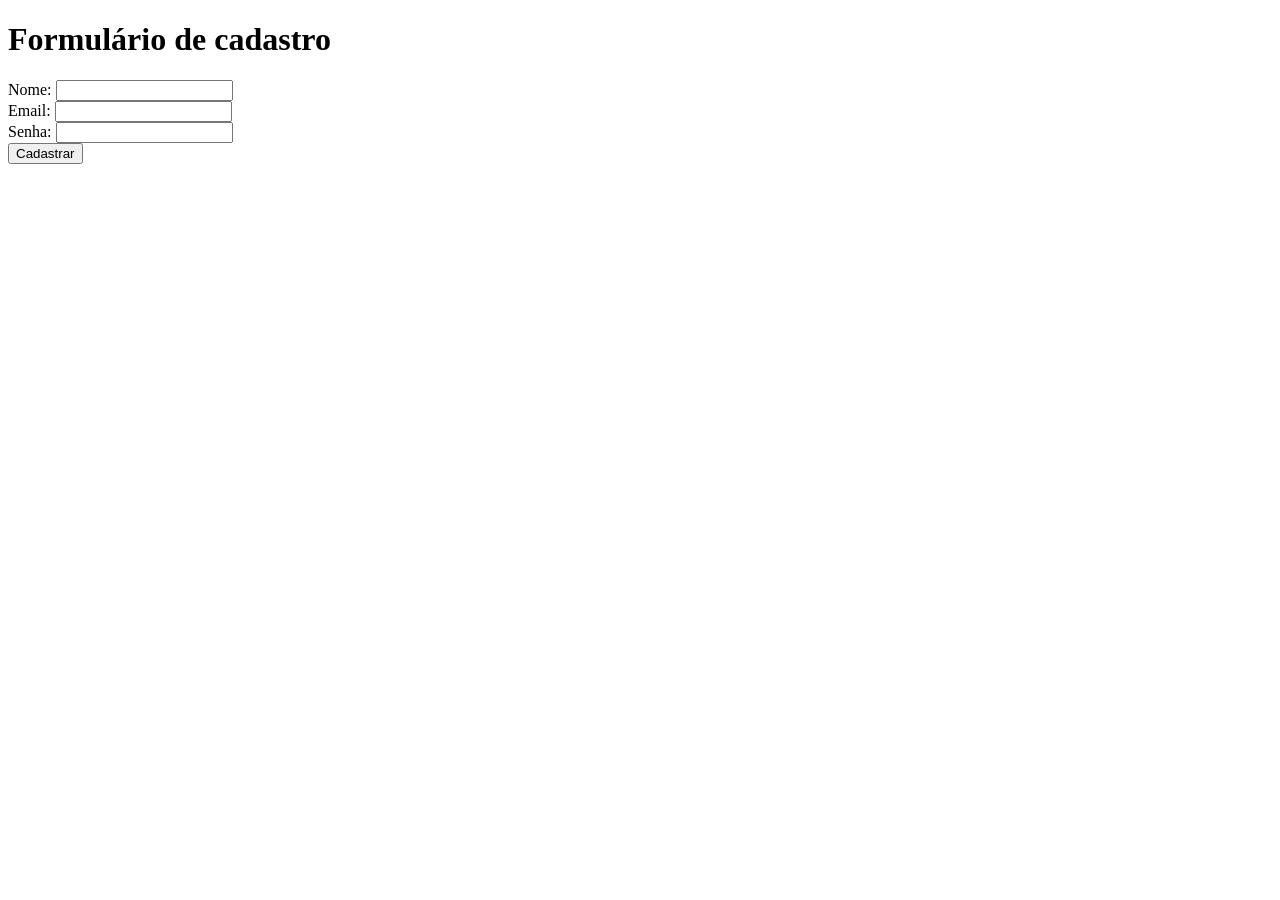
==== index.html @ 6d93109b "exercicio de html" ====
<!DOCTYPE html>
<html lang="pt-br">
<head>
    <meta charset="UTF-8">
    <meta name="viewport" content="width=device-width, initial-scale=1.0">
    <title>Formulário de Cadastro</title>
</head>
<body>
    <h1>Formulário de cadastro</h1>
        <form>
            <label for="nome">Nome:</label>
            <input id="nome"  type="text">
            <br>
            <label for="email">Email:</label>
            <input  id="email" type="email">
            <br>
            <label for="senha">Senha:</label>
            <input  id="senha" type="password">
            <br>
            <button type="submit">Cadastrar</button>
        </form>
</body>
</html>
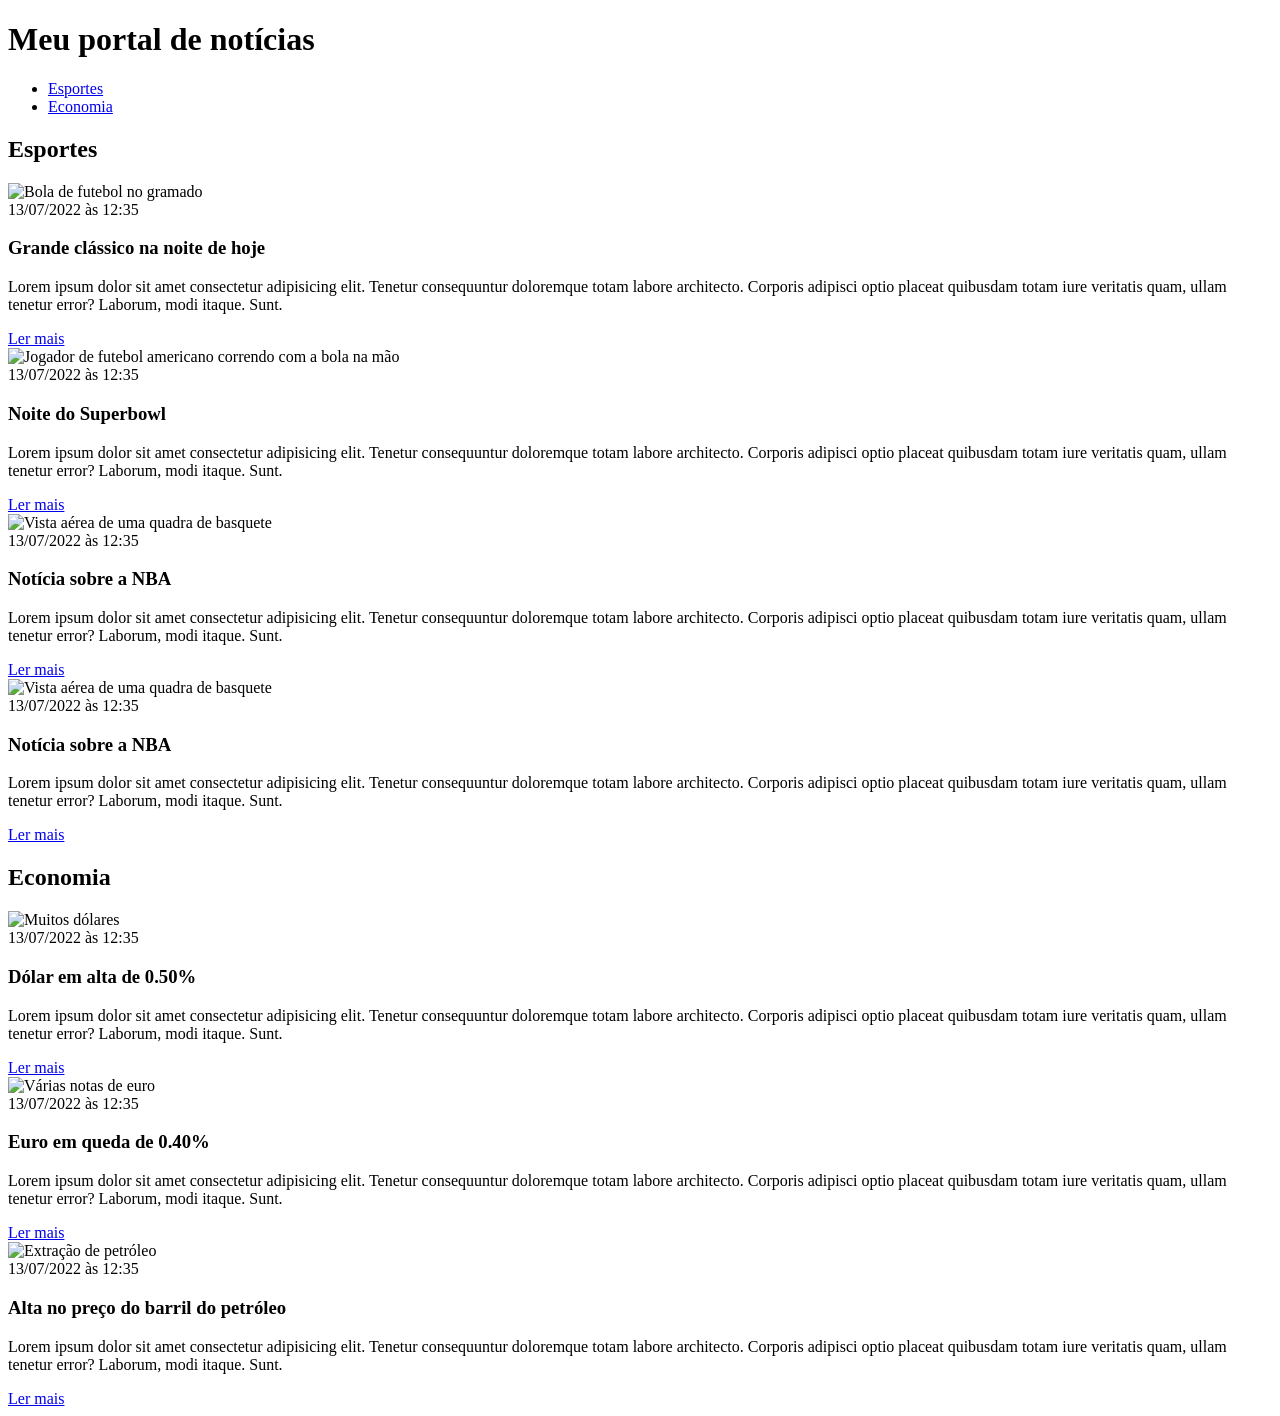
==== commit fdc6e7a4: "preparando exercicio css" ====
--- a/index.html
+++ b/index.html
@@ -1,23 +1,108 @@
-<!DOCTYPE html>
-<html lang="pt-br">
-<head>
-    <meta charset="UTF-8">
-    <meta name="viewport" content="width=device-width, initial-scale=1.0">
-    <title>Formulário de Cadastro</title>
-</head>
-<body>
-    <h1>Formulário de cadastro</h1>
-        <form>
-            <label for="nome">Nome:</label>
-            <input id="nome"  type="text">
-            <br>
-            <label for="email">Email:</label>
-            <input  id="email" type="email">
-            <br>
-            <label for="senha">Senha:</label>
-            <input  id="senha" type="password">
-            <br>
-            <button type="submit">Cadastrar</button>
-        </form>
-</body>
+<!DOCTYPE html>
+<html lang="pt-BR">
+<head>
+    <meta charset="UTF-8">
+    <meta http-equiv="X-UA-Compatible" content="IE=edge">
+    <meta name="viewport" content="width=device-width, initial-scale=1.0">
+    <title>Meu portal de notícias</title>
+    <link rel="stylesheet" href="./main.css" />
+</head>
+<body>
+    <header>
+        <h1>Meu portal de notícias</h1>
+        <nav>
+            <ul>
+                <li>
+                    <a href="#sports" title="Ir para a seção de esportes">Esportes</a>
+                </li>
+                <li>
+                    <a href="#economy" title="Ir para a seção de notícias">Economia</a>
+                </li>
+            </ul>
+        </nav>
+    </header>
+    <section>
+        <h2>Esportes</h2>
+        <article>
+            <img src="./imagens/futebol.jpg" alt="Bola de futebol no gramado" />
+            <header>
+                <time>13/07/2022 às 12:35</time>
+            </header>
+            <h3>Grande clássico na noite de hoje</h3>
+            <p>
+                Lorem ipsum dolor sit amet consectetur adipisicing elit. Tenetur consequuntur doloremque totam labore architecto. Corporis adipisci optio placeat quibusdam totam iure veritatis quam, ullam tenetur error? Laborum, modi itaque. Sunt.
+            </p>
+            <a href="#" title="Leia a notícia completa">Ler mais</a>
+        </article>
+        <article>
+            <img src="./imagens/futebol-americano.jpg" alt="Jogador de futebol americano correndo com a bola na mão" />
+            <header>
+                <time>13/07/2022 às 12:35</time>
+            </header>
+            <h3>Noite do Superbowl</h3>
+            <p>
+                Lorem ipsum dolor sit amet consectetur adipisicing elit. Tenetur consequuntur doloremque totam labore architecto. Corporis adipisci optio placeat quibusdam totam iure veritatis quam, ullam tenetur error? Laborum, modi itaque. Sunt.
+            </p>
+            <a href="#" title="Leia a notícia completa">Ler mais</a>
+        </article>
+        <article>
+            <img src="./imagens/basquete.jpg" title="Vista aérea de uma quadra de basquete" />
+            <header>
+                <time>13/07/2022 às 12:35</time>
+            </header>
+            <h3>Notícia sobre a NBA</h3>
+            <p>
+                Lorem ipsum dolor sit amet consectetur adipisicing elit. Tenetur consequuntur doloremque totam labore architecto. Corporis adipisci optio placeat quibusdam totam iure veritatis quam, ullam tenetur error? Laborum, modi itaque. Sunt.
+            </p>
+            <a href="#" title="Leia a notícia completa">Ler mais</a>
+        </article>
+        <article>
+            <img src="./imagens/basquete.jpg" title="Vista aérea de uma quadra de basquete" />
+            <header>
+                <time>13/07/2022 às 12:35</time>
+            </header>
+            <h3>Notícia sobre a NBA</h3>
+            <p>
+                Lorem ipsum dolor sit amet consectetur adipisicing elit. Tenetur consequuntur doloremque totam labore architecto. Corporis adipisci optio placeat quibusdam totam iure veritatis quam, ullam tenetur error? Laborum, modi itaque. Sunt.
+            </p>
+            <a href="#" title="Leia a notícia completa">Ler mais</a>
+        </article>
+    </section>
+    <section>
+        <h2>Economia</h2>
+        <article>
+            <img src="./imagens/dolares.jpg" alt="Muitos dólares" />
+            <header>
+                <time>13/07/2022 às 12:35</time>
+            </header>
+            <h3>Dólar em alta de 0.50%</h3>
+            <p>
+                Lorem ipsum dolor sit amet consectetur adipisicing elit. Tenetur consequuntur doloremque totam labore architecto. Corporis adipisci optio placeat quibusdam totam iure veritatis quam, ullam tenetur error? Laborum, modi itaque. Sunt.
+            </p>
+            <a href="#" title="Leia a notícia completa">Ler mais</a>
+        </article>
+        <article>
+            <img src="./imagens/euro.jpg" alt="Várias notas de euro" />
+            <header>
+                <time>13/07/2022 às 12:35</time>
+            </header>
+            <h3>Euro em queda de 0.40%</h3>
+            <p>
+                Lorem ipsum dolor sit amet consectetur adipisicing elit. Tenetur consequuntur doloremque totam labore architecto. Corporis adipisci optio placeat quibusdam totam iure veritatis quam, ullam tenetur error? Laborum, modi itaque. Sunt.
+            </p>
+            <a href="#" title="Leia a notícia completa">Ler mais</a>
+        </article>
+        <article>
+            <img src="./imagens/petroleo.jpg" alt="Extração de petróleo" />
+            <header>
+                <time>13/07/2022 às 12:35</time>
+            </header>
+            <h3>Alta no preço do barril do petróleo</h3>
+            <p>
+                Lorem ipsum dolor sit amet consectetur adipisicing elit. Tenetur consequuntur doloremque totam labore architecto. Corporis adipisci optio placeat quibusdam totam iure veritatis quam, ullam tenetur error? Laborum, modi itaque. Sunt.
+            </p>
+            <a href="#" title="Leia a notícia completa">Ler mais</a>
+        </article>
+    </section>
+</body>
 </html>
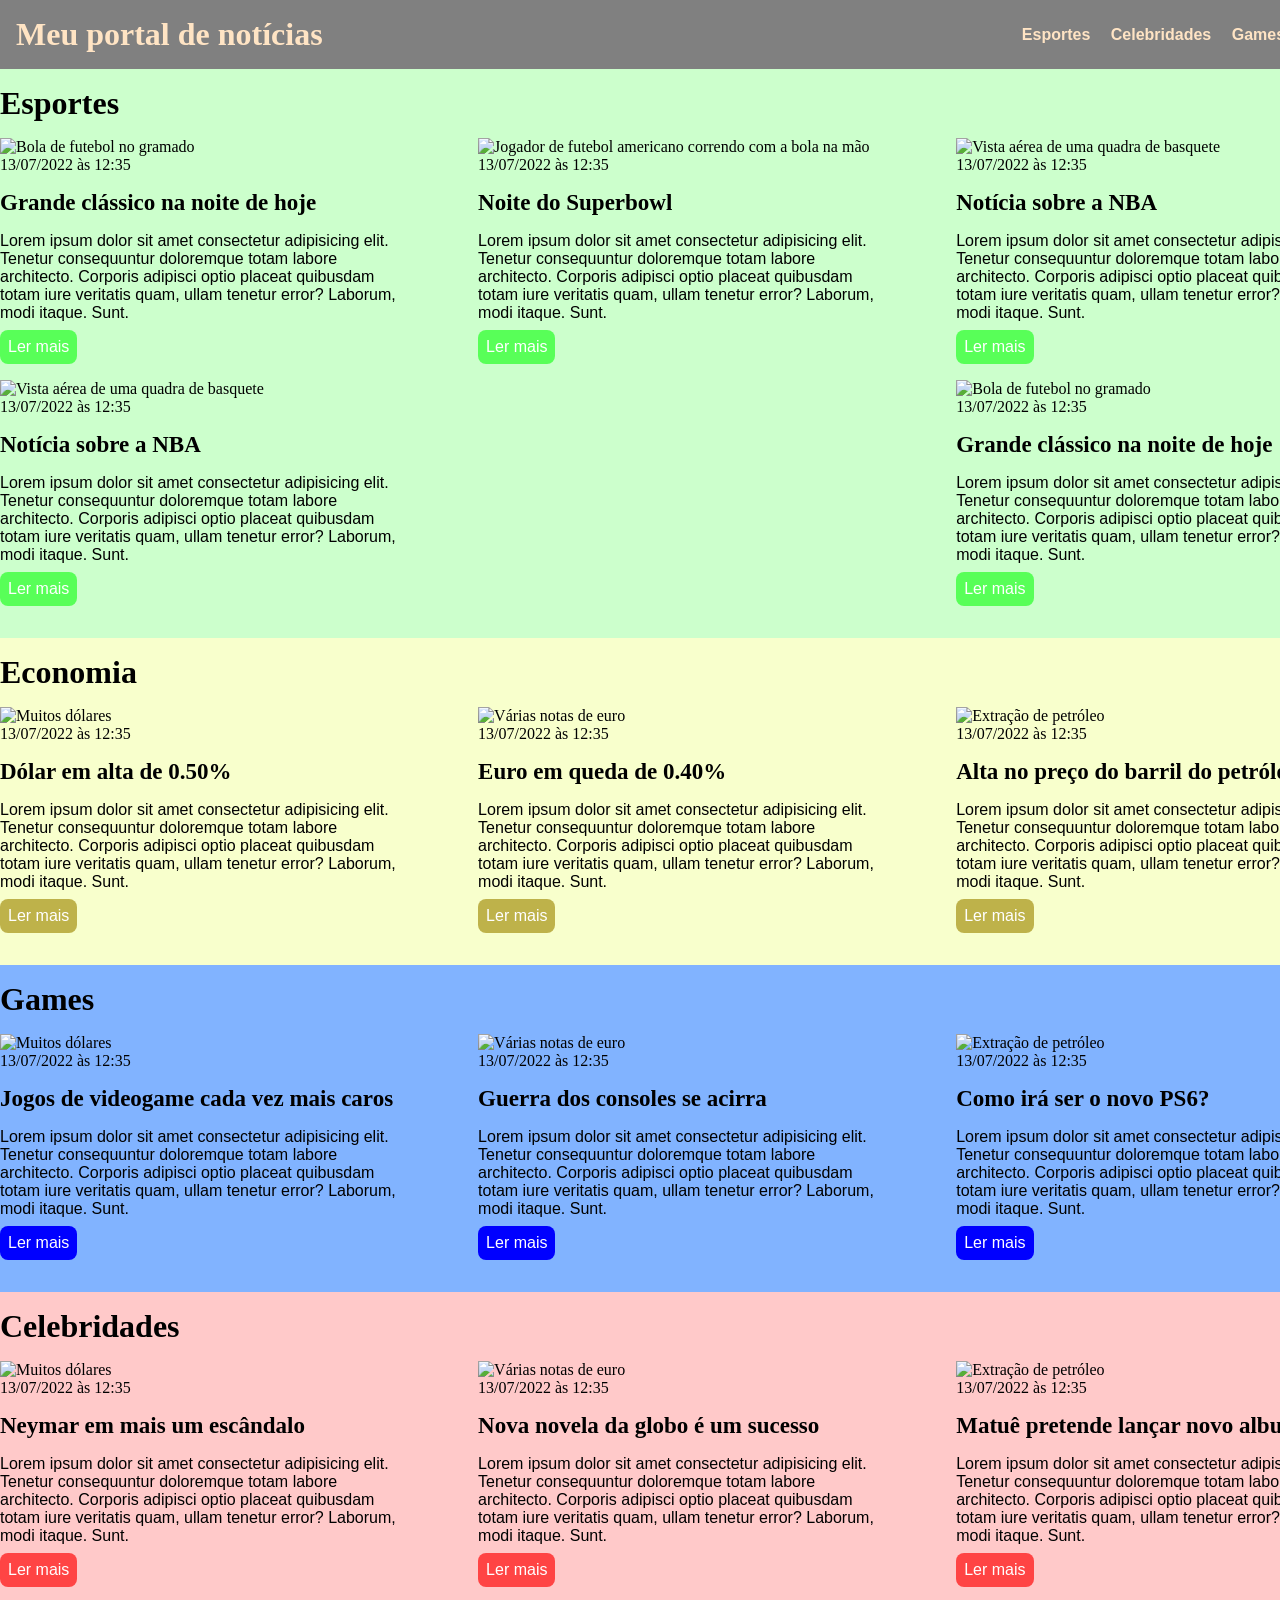
==== commit a47455cd: "ultimas ediçoes para a tarefa" ====
--- a/index.html
+++ b/index.html
@@ -9,21 +9,31 @@
 </head>
 <body>
     <header>
-        <h1>Meu portal de notícias</h1>
-        <nav>
-            <ul>
-                <li>
-                    <a href="#sports" title="Ir para a seção de esportes">Esportes</a>
-                </li>
-                <li>
-                    <a href="#economy" title="Ir para a seção de notícias">Economia</a>
-                </li>
-            </ul>
-        </nav>
+        <div class="container">
+            <h1>Meu portal de notícias</h1>
+            <nav>
+                <ul>
+                    <li>
+                        <a href="#sports" title="Ir para a seção de esportes">Esportes</a>
+                    </li>
+                    <li>
+                        <a href="#celebridades" title="Ir para a seção de celebridades">Celebridades</a>
+                    </li>
+                    <li>
+                        <a href="#games" title="Ir para a seção de games">Games</a>
+                    </li>
+                    <li>
+                        <a href="#economy" title="Ir para a seção de notícias">Economia</a>
+                    </li>
+                </ul>
+            </nav>
+        </div>
     </header>
-    <section>
+    <section id="sports">
+        <div class="container">
         <h2>Esportes</h2>
-        <article>
+            <div class="articles">
+                <article>
             <img src="./imagens/futebol.jpg" alt="Bola de futebol no gramado" />
             <header>
                 <time>13/07/2022 às 12:35</time>
@@ -67,13 +77,29 @@
             </p>
             <a href="#" title="Leia a notícia completa">Ler mais</a>
         </article>
-    </section>
-    <section>
+        <article>
+            <img src="./imagens/futebol.jpg" alt="Bola de futebol no gramado" />
+            <header>
+                <time>13/07/2022 às 12:35</time>
+            </header>
+            <h3>Grande clássico na noite de hoje</h3>
+            <p>
+                Lorem ipsum dolor sit amet consectetur adipisicing elit. Tenetur consequuntur doloremque totam labore architecto. Corporis adipisci optio placeat quibusdam totam iure veritatis quam, ullam tenetur error? Laborum, modi itaque. Sunt.
+            </p>
+            <a href="#" title="Leia a notícia completa">Ler mais</a>
+        </article>
+            </div>
+        </div>
+    </section>
+    <section id="economy">
+        <div class="container">
         <h2>Economia</h2>
-        <article>
+        
+            <div class="articles">
+                <article>
             <img src="./imagens/dolares.jpg" alt="Muitos dólares" />
             <header>
-                <time>13/07/2022 às 12:35</time>
+                <time class="creation-time">13/07/2022 às 12:35</time>
             </header>
             <h3>Dólar em alta de 0.50%</h3>
             <p>
@@ -103,6 +129,92 @@
             </p>
             <a href="#" title="Leia a notícia completa">Ler mais</a>
         </article>
+        
+            </div>
+        </div>
+    </section>
+    <section id="games">
+        <div class="container">
+        <h2>Games</h2>
+        
+            <div class="articles">
+                <article>
+            <img src="./imagens/dolares.jpg" alt="Muitos dólares" />
+            <header>
+                <time class="creation-time">13/07/2022 às 12:35</time>
+            </header>
+            <h3>Jogos de videogame cada vez mais caros</h3>
+            <p>
+                Lorem ipsum dolor sit amet consectetur adipisicing elit. Tenetur consequuntur doloremque totam labore architecto. Corporis adipisci optio placeat quibusdam totam iure veritatis quam, ullam tenetur error? Laborum, modi itaque. Sunt.
+            </p>
+            <a href="#" title="Leia a notícia completa">Ler mais</a>
+        </article>
+        <article>
+            <img src="https://tse3.mm.bing.net/th/id/OIP.OzfGBrkRUlQ6WeCD6CWyQwHaEK?rs=1&pid=ImgDetMain&o=7&rm=3" alt="Várias notas de euro" />
+            <header>
+                <time>13/07/2022 às 12:35</time>
+            </header>
+            <h3>Guerra dos consoles se acirra</h3>
+            <p>
+                Lorem ipsum dolor sit amet consectetur adipisicing elit. Tenetur consequuntur doloremque totam labore architecto. Corporis adipisci optio placeat quibusdam totam iure veritatis quam, ullam tenetur error? Laborum, modi itaque. Sunt.
+            </p>
+            <a href="#" title="Leia a notícia completa">Ler mais</a>
+        </article>
+        <article>
+            <img src="https://th.bing.com/th/id/R.47774fab12849aff05ed7ab4b49c7d80?rik=yj%2fQp1dsXNXbow&pid=ImgRaw&r=0" alt="Extração de petróleo" />
+            <header>
+                <time>13/07/2022 às 12:35</time>
+            </header>
+            <h3>Como irá ser o novo PS6?</h3>
+            <p>
+                Lorem ipsum dolor sit amet consectetur adipisicing elit. Tenetur consequuntur doloremque totam labore architecto. Corporis adipisci optio placeat quibusdam totam iure veritatis quam, ullam tenetur error? Laborum, modi itaque. Sunt.
+            </p>
+            <a href="#" title="Leia a notícia completa">Ler mais</a>
+        </article>
+        
+            </div>
+        </div>
+    </section>
+    <section id="celebridades">
+        <div class="container">
+        <h2>Celebridades</h2>
+            <div class="articles">
+                <article>
+            <img src="https://lncimg.lance.com.br/cdn-cgi/image/width=950,quality=75,fit=pad,format=webp/uploads/2025/11/Neymar-Jr-jogador-do-Santos-durante-partida-contra-o-Fortaleza-no-estadio-Vila-Belmiro-pelo-campeonato-Brasileiro-A-2025-1-scaled-aspect-ratio-512-320-9.jpg" alt="Muitos dólares" />
+            <header>
+                <time class="creation-time">13/07/2022 às 12:35</time>
+            </header>
+            <h3>Neymar em mais um escândalo</h3>
+            <p>
+                Lorem ipsum dolor sit amet consectetur adipisicing elit. Tenetur consequuntur doloremque totam labore architecto. Corporis adipisci optio placeat quibusdam totam iure veritatis quam, ullam tenetur error? Laborum, modi itaque. Sunt.
+            </p>
+            <a href="#" title="Leia a notícia completa">Ler mais</a>
+        </article>
+        <article>
+            <img src="https://portaln10.com.br/todocanal/wp-content/uploads/2025/04/dona-de-mim-familia-boaz.jpg" alt="Várias notas de euro" />
+            <header>
+                <time>13/07/2022 às 12:35</time>
+            </header>
+            <h3>Nova novela da globo é um sucesso</h3>
+            <p>
+                Lorem ipsum dolor sit amet consectetur adipisicing elit. Tenetur consequuntur doloremque totam labore architecto. Corporis adipisci optio placeat quibusdam totam iure veritatis quam, ullam tenetur error? Laborum, modi itaque. Sunt.
+            </p>
+            <a href="#" title="Leia a notícia completa">Ler mais</a>
+        </article>
+        <article>
+            <img src="https://www.jornaldorap.com.br/wp-content/uploads/2024/09/Matue-Foto-Divulgacao.jpg" alt="Extração de petróleo" />
+            <header>
+                <time>13/07/2022 às 12:35</time>
+            </header>
+            <h3>Matuê pretende lançar novo album</h3>
+            <p>
+                Lorem ipsum dolor sit amet consectetur adipisicing elit. Tenetur consequuntur doloremque totam labore architecto. Corporis adipisci optio placeat quibusdam totam iure veritatis quam, ullam tenetur error? Laborum, modi itaque. Sunt.
+            </p>
+            <a href="#" title="Leia a notícia completa">Ler mais</a>
+        </article>
+        
+            </div>
+        </div>
     </section>
 </body>
 </html>
--- a/main.css
+++ b/main.css
@@ -0,0 +1,121 @@
+* {
+    box-sizing: border-box;
+    padding: 0;
+    margin: 0;
+}
+
+a {
+    border-radius: 8px;
+}
+
+header .container {
+    display: flex;
+    align-items:center;
+    justify-content: space-between;
+    }
+
+header li {
+    display: inline;
+    font-family: Arial, Helvetica, sans-serif;
+    font-weight:bolder
+    
+}
+
+header li a {
+    color:bisque;
+    text-decoration: none;
+    margin-left: 16px;
+}
+
+body > header {
+    background-color: grey;
+    padding: 16px;
+    color:bisque;
+}
+
+.container {
+    width: 1366px;
+    margin: 0 auto;
+
+}
+
+.articles {
+    display: flex;
+    flex-wrap: wrap;
+    justify-content: space-between;
+}
+
+.articles article img { 
+    height: 180px;
+}
+
+.articles article  { 
+    width: 30%;
+}
+
+section {
+    padding: 16px 0; 
+}
+
+section h2, .articles article {
+    margin-bottom: 16px;
+}
+
+.articles article h3 {
+    margin-top: 16px;
+    margin-bottom: 16px;
+}
+
+.articles article a {
+    background-color: blue;
+    color: #fff;
+    padding: 8px;
+    display: inline-block;
+    text-decoration: none;
+    font-weight:700px;
+    margin-top: 8px;
+}
+
+.articles article a:hover {
+    text-decoration:underline;
+}
+
+.articles article p, .articles article a {
+    font-family:Arial, Helvetica, sans-serif;
+}
+
+.articles article h3 {
+    font-size:23px;
+}
+
+section h2 {
+    font-size:32px;
+}
+
+#sports {
+    background-color: rgba(0, 255,0,0.2);
+}
+
+#sports a {
+    background-color: rgba(0, 255, 0, 0.568);
+}
+
+#economy {
+    background-color: rgba(217, 255, 0, 0.2);
+}
+
+#economy .articles article a {
+    background-color: rgba(158, 134, 0, 0.637);
+}
+
+#games {
+    background-color: rgba(62, 139, 255, 0.651);
+}
+
+#celebridades {
+    background-color: rgba(255, 0, 0, 0.212);
+}
+
+#celebridades a {
+    background-color: rgba(255, 0, 0, 0.664);
+}
